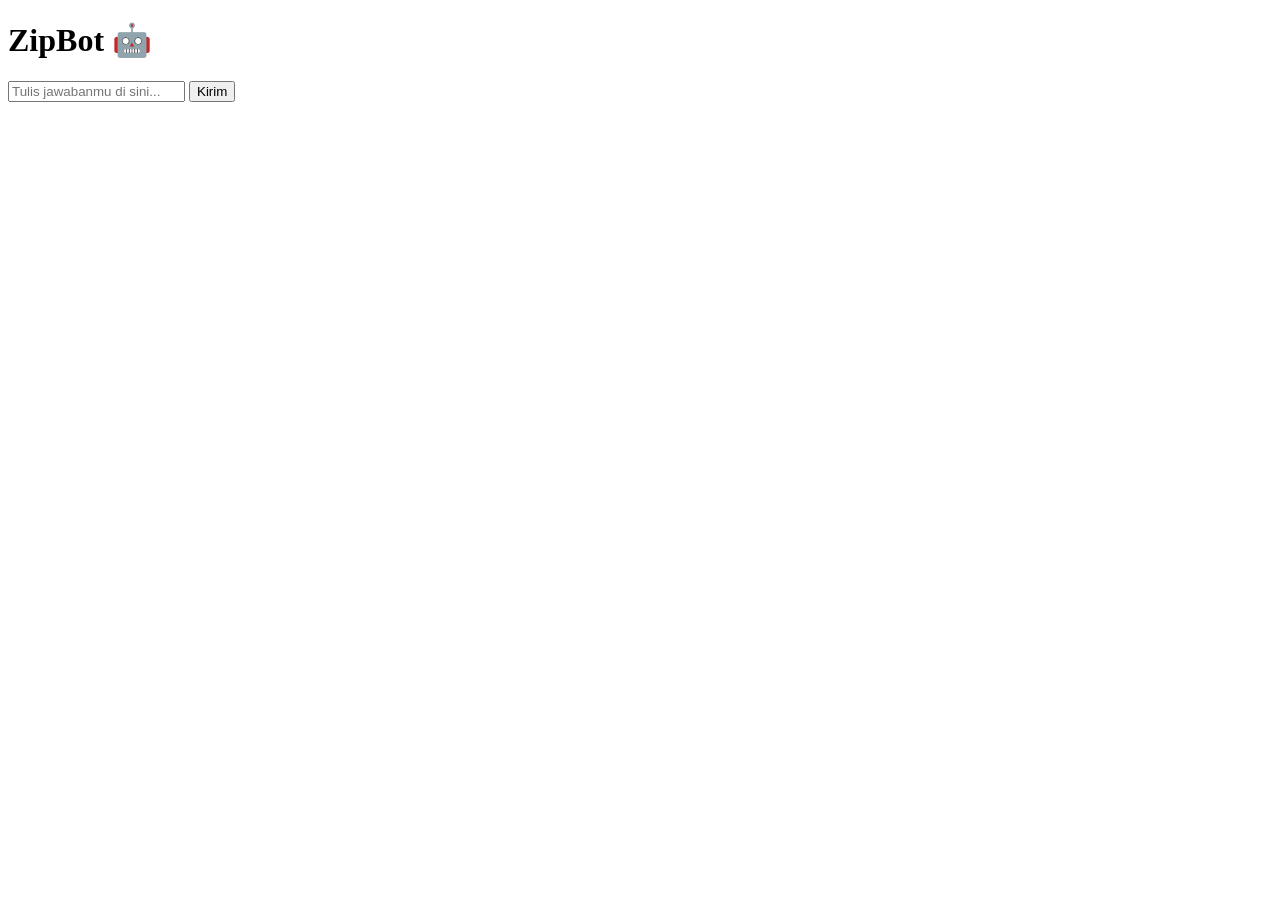
==== V0.0.1/index.html @ 07fae657 "Add files via upload" ====
<!DOCTYPE html>
<html lang="en">
<head>
  <meta charset="UTF-8" />
  <meta name="viewport" content="width=device-width, initial-scale=1.0" />
  <title>ZipBot 2</title>
  <link rel="stylesheet" href="style.css" />
</head>
<body>
  <div class="container">
    <div class="wrapper">
      <h1>ZipBot 🤖</h1>
      <div class="content">
        <p id="pertanyaan"></p>
        <div class="row">
          <input id="jawaban" type="text" placeholder="Tulis jawabanmu di sini..." />
          <button onclick="botStart()">Kirim</button>
        </div>
      </div>
    </div>
  </div>
  <div id="loaders"></div>
  <script src="bot.js"></script>
</body>
</html>
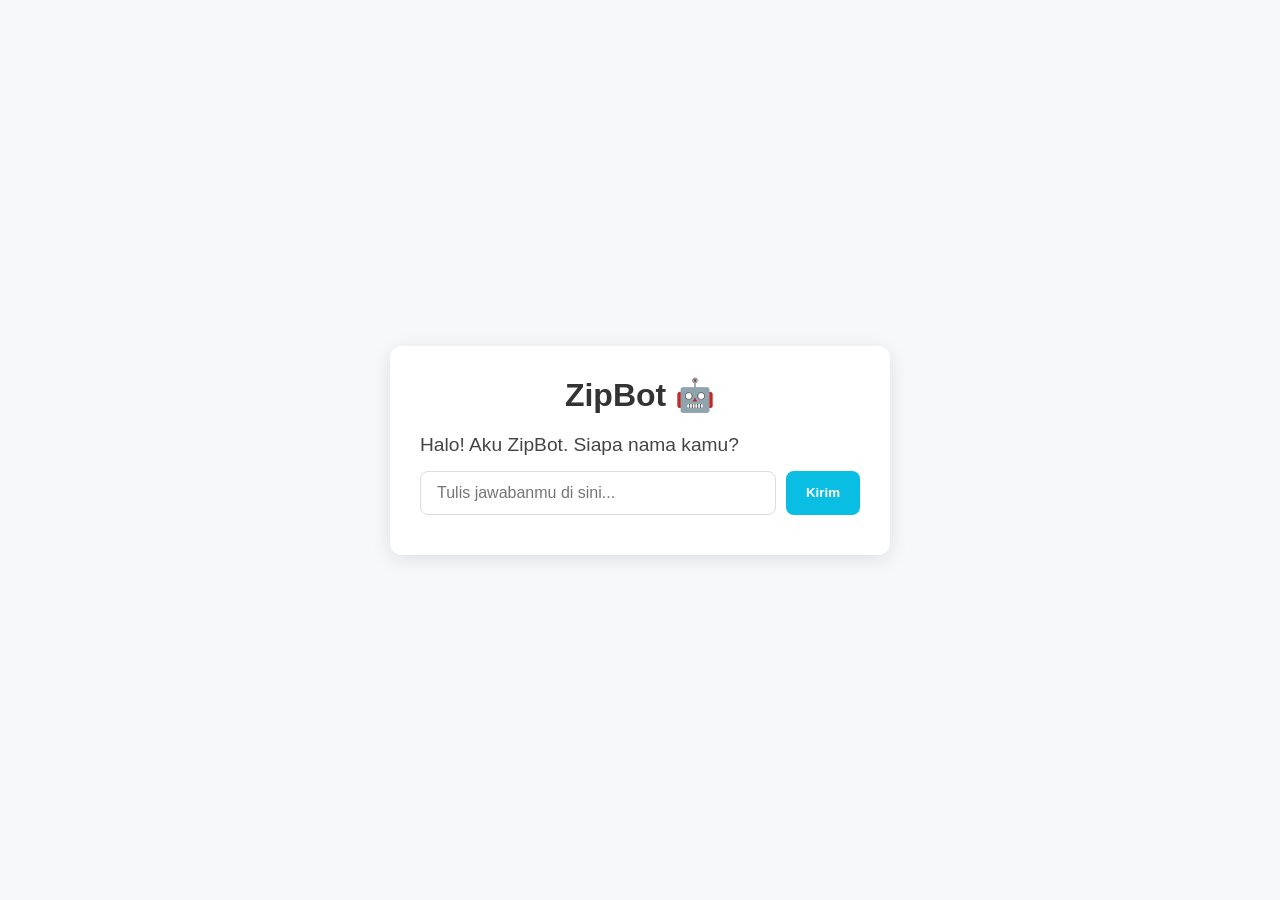
==== commit 602028fa: "Update index.html" ====
--- a/V0.0.1/index.html
+++ b/V0.0.1/index.html
@@ -23,3 +23,4 @@
   <script src="bot.js"></script>
 </body>
 </html>
+  
--- a/V0.0.1/style.css
+++ b/V0.0.1/style.css
@@ -0,0 +1,92 @@
+*, html, body {
+  margin: 0;
+  padding: 0;
+  box-sizing: border-box;
+  font-family: 'Segoe UI', Tahoma, Geneva, Verdana, sans-serif;
+}
+
+body {
+  background-color: #f6f8fa;
+  height: 100vh;
+}
+
+.container {
+  display: flex;
+  justify-content: center;
+  align-items: center;
+  height: 100%;
+}
+
+.wrapper {
+  background: #ffffff;
+  padding: 30px;
+  border-radius: 12px;
+  box-shadow: 0 4px 20px rgba(0,0,0,0.1);
+  max-width: 500px;
+  width: 100%;
+}
+
+h1 {
+  text-align: center;
+  color: #333;
+  margin-bottom: 20px;
+}
+
+.content {
+  margin: 10px 0;
+}
+
+#pertanyaan {
+  font-size: 1.2em;
+  margin-bottom: 15px;
+  color: #444;
+}
+
+.row {
+  display: flex;
+  gap: 10px;
+}
+
+input {
+  flex: 1;
+  padding: 12px 16px;
+  font-size: 16px;
+  border: 1px solid #ddd;
+  border-radius: 8px;
+  outline: none;
+}
+
+button {
+  padding: 12px 20px;
+  background-color: #0abde3;
+  color: white;
+  font-weight: bold;
+  border: none;
+  border-radius: 8px;
+  cursor: pointer;
+  transition: background-color 0.3s;
+}
+
+button:hover {
+  background-color: #0984e3;
+}
+
+#loaders {
+  display: none;
+  width: 60px;
+  height: 60px;
+  position: absolute;
+  border: 6px solid #f3f3f3;
+  border-top: 6px solid #0abde3;
+  border-radius: 50%;
+  top: 50%;
+  left: 50%;
+  transform: translate(-50%, -50%);
+  z-index: 10;
+  animation: spin 1s linear infinite;
+}
+
+@keyframes spin {
+  0% { transform: translate(-50%, -50%) rotate(0deg); }
+  100% { transform: translate(-50%, -50%) rotate(360deg); }
+}
